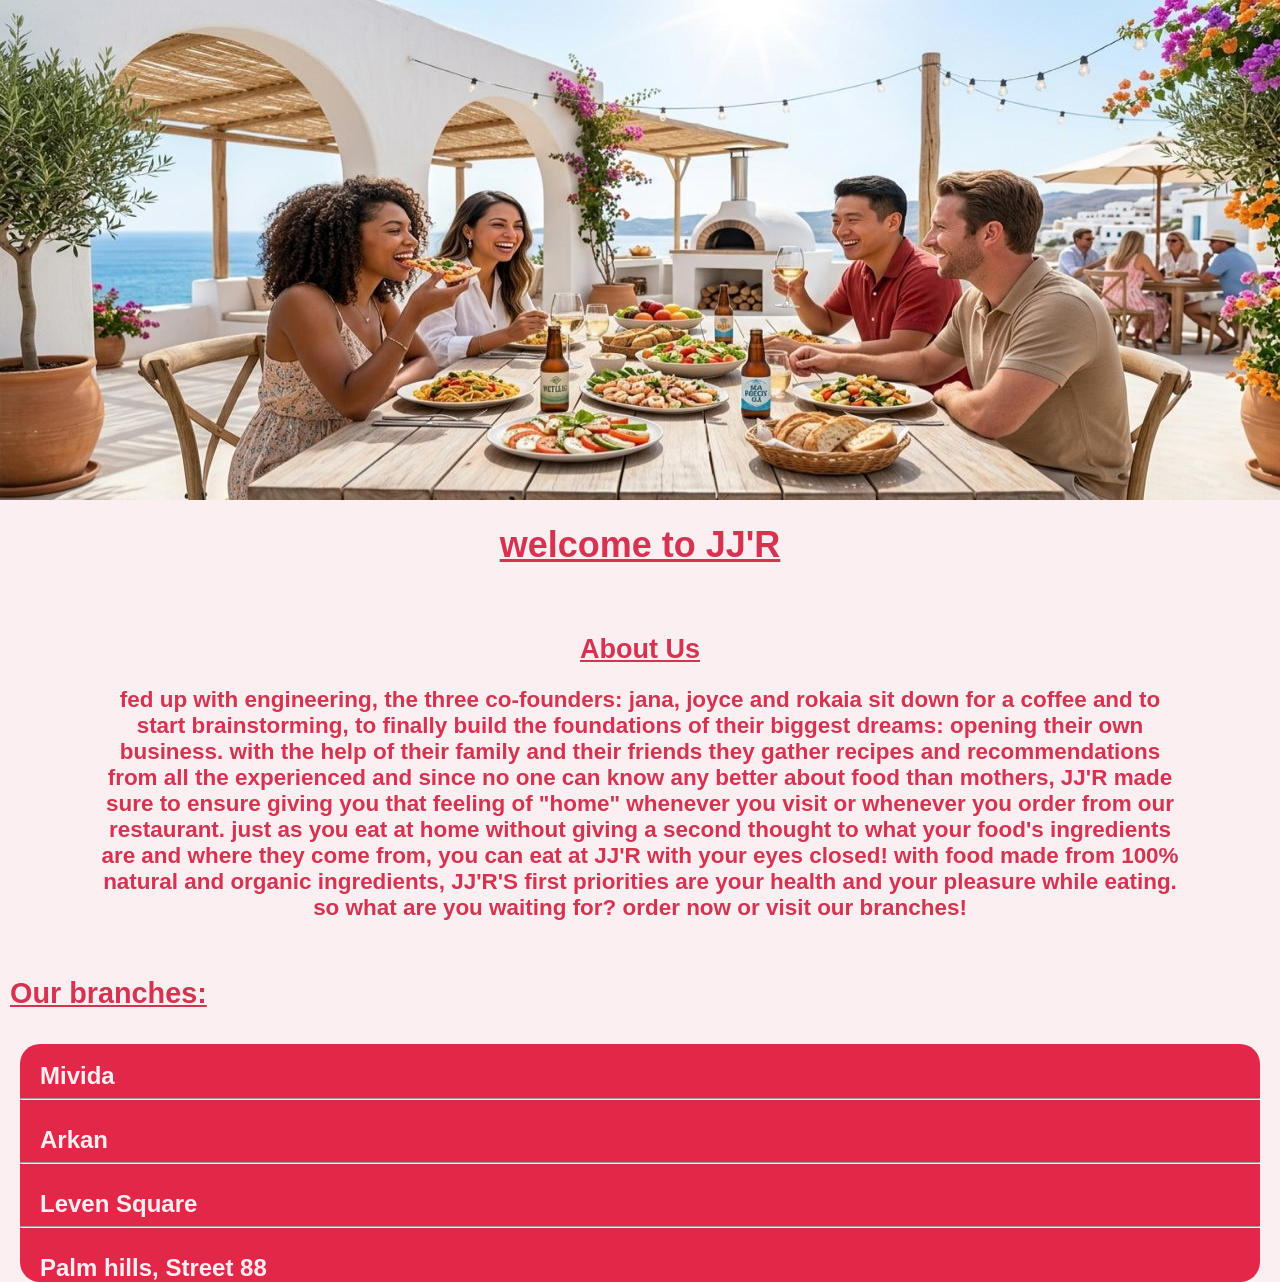
==== mainpage.html @ b5f7653e "Update mainpage.html" ====
<html lang="en">
<head>
    <meta charset="UTF-8">
    <meta name="viewport" content="width=, initial-scale=1.0">
    <title>JJR Restaurant</title>
</head>
    <style>
       body {background-color: #fbeff1;
    margin: 0%}
      .header {
        justify-content: space-between ;
    padding: 0;
text-align: center;
    margin: 0;}
    .pare {color:#d63351;
    font-family: 'Lucida Sans', 'Lucida Sans Regular', 'Lucida Grande', 'Lucida Sans Unicode', Geneva, Verdana, sans-serif;
text-align: center;
font-size: large;
text-decoration: underline;}
.paragraph {color: #d63351;
text-align: center;
margin: 20 100;
size: 95%;
font-size: larger;
font-family: 'Lucida Sans', 'Lucida Sans Regular', 'Lucida Grande', 'Lucida Sans Unicode', Geneva, Verdana, sans-serif;}
.branches { padding: 10;
text-decoration: underline;
color: #d63351;
font-family: 'Lucida Sans', 'Lucida Sans Regular', 'Lucida Grande', 'Lucida Sans Unicode', Geneva, Verdana, sans-serif;
font-size: larger;
}
.links {background-color:#e32749;
border-radius: 20px;
margin: 0 20px;}
.links a { color: #fbeff1;
text-decoration: solid;
font-size: x-large;
 margin: 20;
font-family: 'Lucida Sans', 'Lucida Sans Regular', 'Lucida Grande', 'Lucida Sans Unicode', Geneva, Verdana, sans-serif;
font-weight: 700;}
 .links a:hover {  background-color:#d63351 ;
            transform: scale(1.02);}

       
    </style>

    
</head>

<body> 
 <div class="header">
      <img src="WhatsApp Image 2026-04-28 at 9.41.50 PM.jpeg" height="500" width="100%">
 </div>  
 <div class="pare"> <h1> welcome to JJ'R </h1>
    <br> 
<h2> About Us</h2> 
 </div>

<div class="paragraph"> <h3> fed up with engineering, the three co-founders: jana, joyce and rokaia sit down for a coffee and to start brainstorming, to finally build the foundations of their biggest dreams: opening their own business. with the help of their family and their friends they gather recipes and recommendations from all the experienced and since no one can know any better about food than mothers, JJ'R made sure to ensure giving you that feeling of "home" whenever you visit or whenever you order from our restaurant. just as you eat at home without giving a second thought to what your food's ingredients are and where they come from, you can eat at JJ'R with your eyes closed! with food made from 100% natural and organic ingredients, JJ'R'S first priorities are your health and your pleasure while eating. so what are you waiting for? order now or visit our branches!


</h3></div>
 
<div class="branches"> <h2>Our branches: </h2>

</div>
<div class="links">
<br>
<a href="https://www.google.com/maps/place/Mivida/@30.0001513,31.5435105,17z/data=!3m1!4b1!4m9!3m8!1s0x14582186c8b26163:0xa47b586808a7f61e!5m2!4m1!1i2!8m2!3d30.0001513!4d31.5409409!16s%2Fg%2F11c6f1c50p!5m1!1e1?entry=ttu&g_ep=EgoyMDI2MDQyNi4wIKXMDSoASAFQAw%3D%3D" > Mivida</a>
<hr> <br>
<a href="https://www.google.com/maps/place/%D8%A3%D8%B1%D9%83%D8%A7%D9%86+%D8%A8%D9%84%D8%A7%D8%B2%D8%A7%E2%80%AD/@30.0346125,31.5039548,10z/data=!3m1!5s0x14584734783d065f:0x3f18e3f466e0f4c2!4m10!1m2!2m1!1sarkan!3m6!1s0x14585b0525c31285:0xe916bcf3ee2db2ad!8m2!3d30.0194029!4d31.0045291!15sCgVhcmthbloHIgVhcmthbpIBD3Nob3BwaW5nX2NlbnRlcuABAA!16s%2Fg%2F11n074b_4l!5m1!1e1?entry=ttu&g_ep=EgoyMDI2MDQyNi4wIKXMDSoASAFQAw%3D%3D">Arkan</a>
<hr> <br>
<a href="https://www.google.com/maps/place/Leven+Square/@30.0463803,31.4882039,17z/data=!3m1!4b1!4m6!3m5!1s0x145823bafbab9abf:0xdf165f2d7a9a0231!8m2!3d30.0463803!4d31.485629!16s%2Fg%2F11ft0_6c31!5m1!1e1?entry=ttu&g_ep=EgoyMDI2MDQyNi4wIKXMDSoASAFQAw%3D%3D"> Leven Square</a>
<hr><br>
<a href="https://www.google.com/maps/place/88+Sampraya+Road+Tambon+Cha-am,+Amphoe+Cha-am,+Chang+Wat+Phetchaburi+76120%D8%8C+%D8%AA%D8%A7%D9%8A%D9%84%D8%A7%D9%86%D8%AF%E2%80%AD/@12.6573443,99.9399002,17z/data=!3m1!4b1!4m6!3m5!1s0x30fd0051bb1911bf:0x3ebaca98aea10be1!8m2!3d12.6573443!4d99.9373253!16s%2Fg%2F11jylfdhjd!5m1!1e1?entry=ttu&g_ep=EgoyMDI2MDQyNi4wIKXMDSoASAFQAw%3D%3D"> Palm hills, Street 88</a>
</div>
</body>
</html>
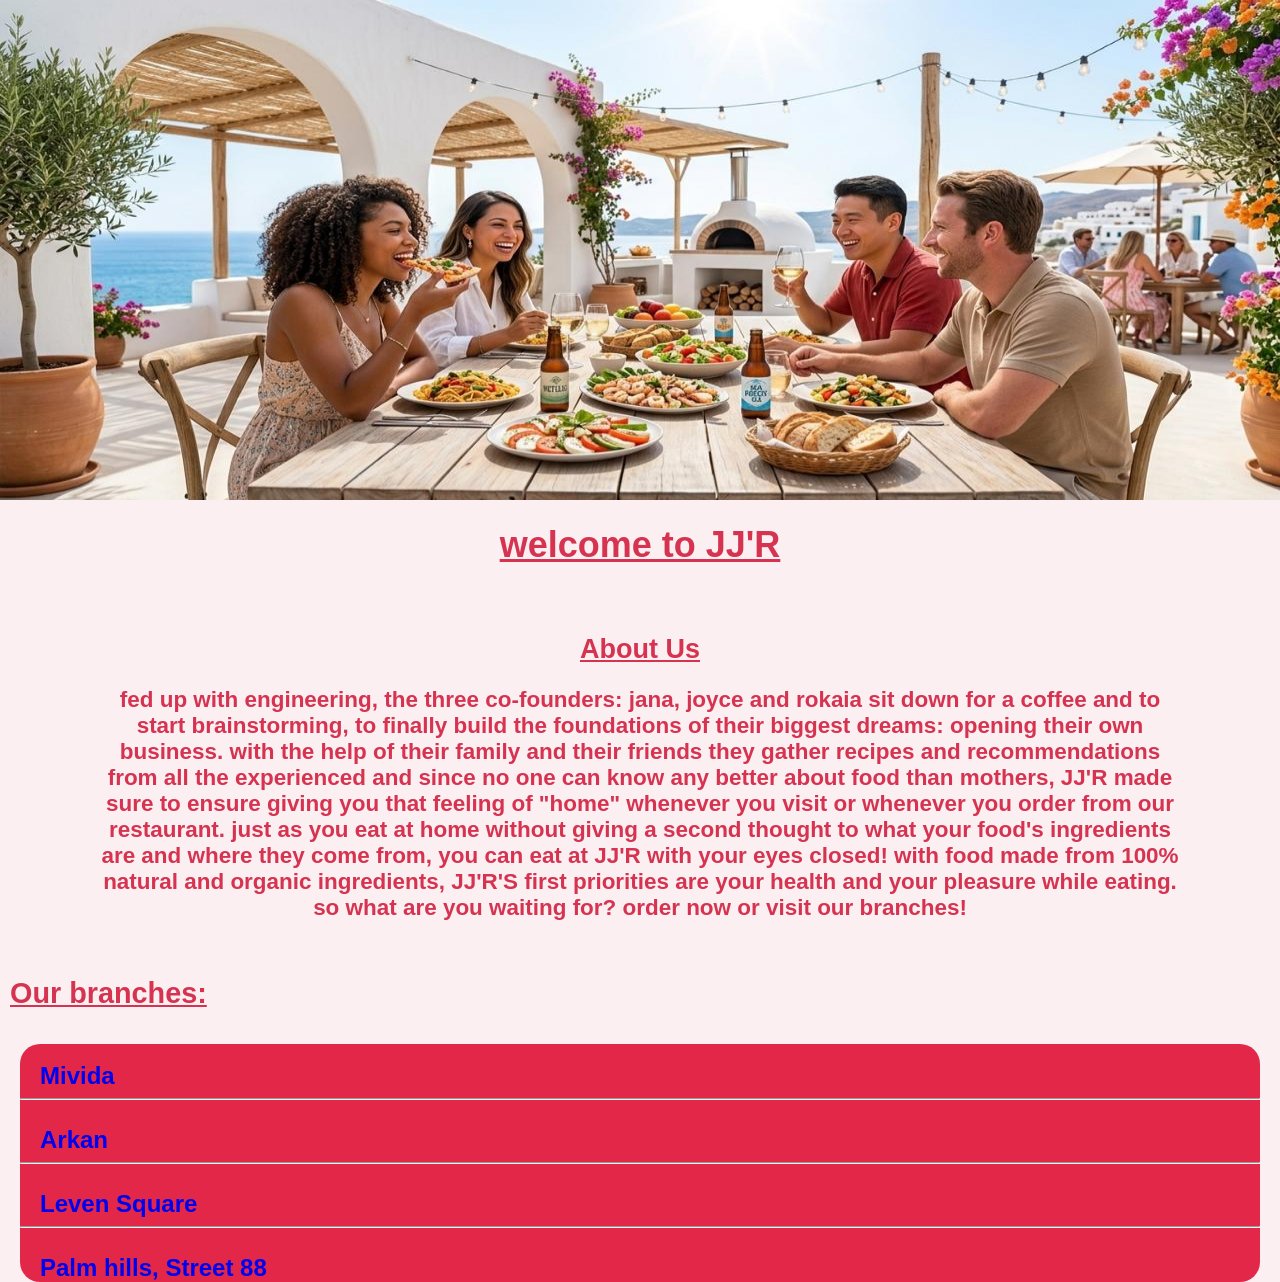
==== commit 3f1c6090: "Update mainpage.html" ====
--- a/mainpage.html
+++ b/mainpage.html
@@ -32,7 +32,7 @@
 .links {background-color:#e32749;
 border-radius: 20px;
 margin: 0 20px;}
-.links a { color: #fbeff1;
+.links a { color: ;#e32749;
 text-decoration: solid;
 font-size: x-large;
  margin: 20;
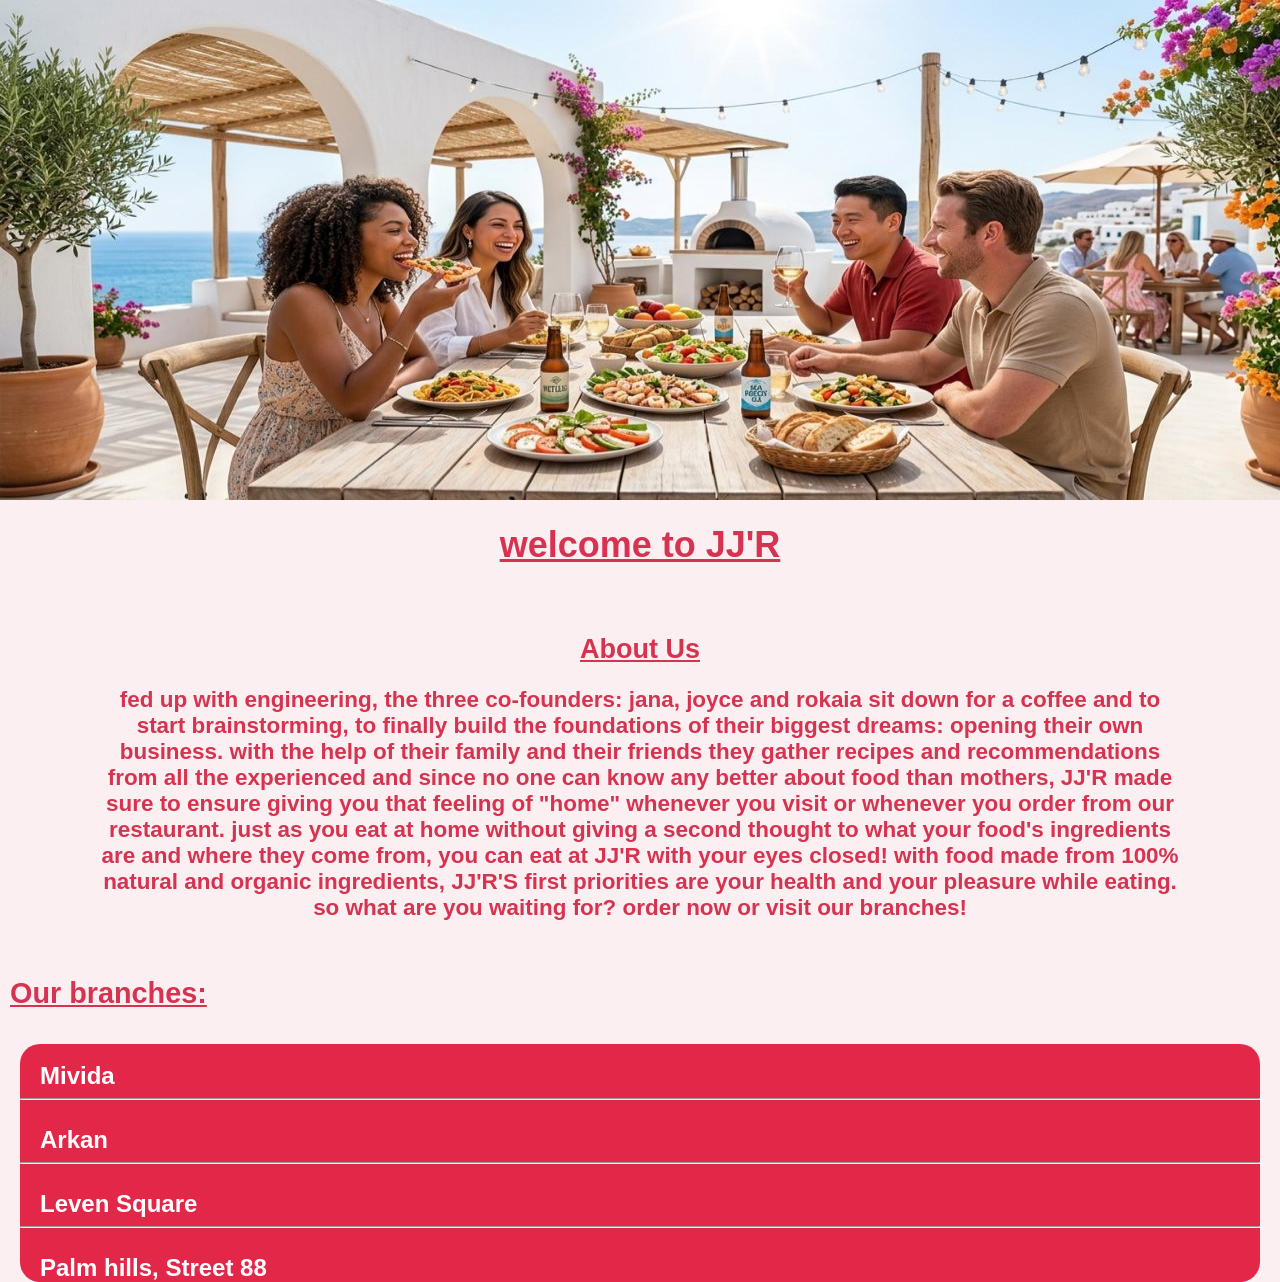
==== commit f77e3c64: "Update mainpage.html" ====
--- a/mainpage.html
+++ b/mainpage.html
@@ -32,7 +32,7 @@
 .links {background-color:#e32749;
 border-radius: 20px;
 margin: 0 20px;}
-.links a { color: ;#e32749;
+.links a { color:white;
 text-decoration: solid;
 font-size: x-large;
  margin: 20;
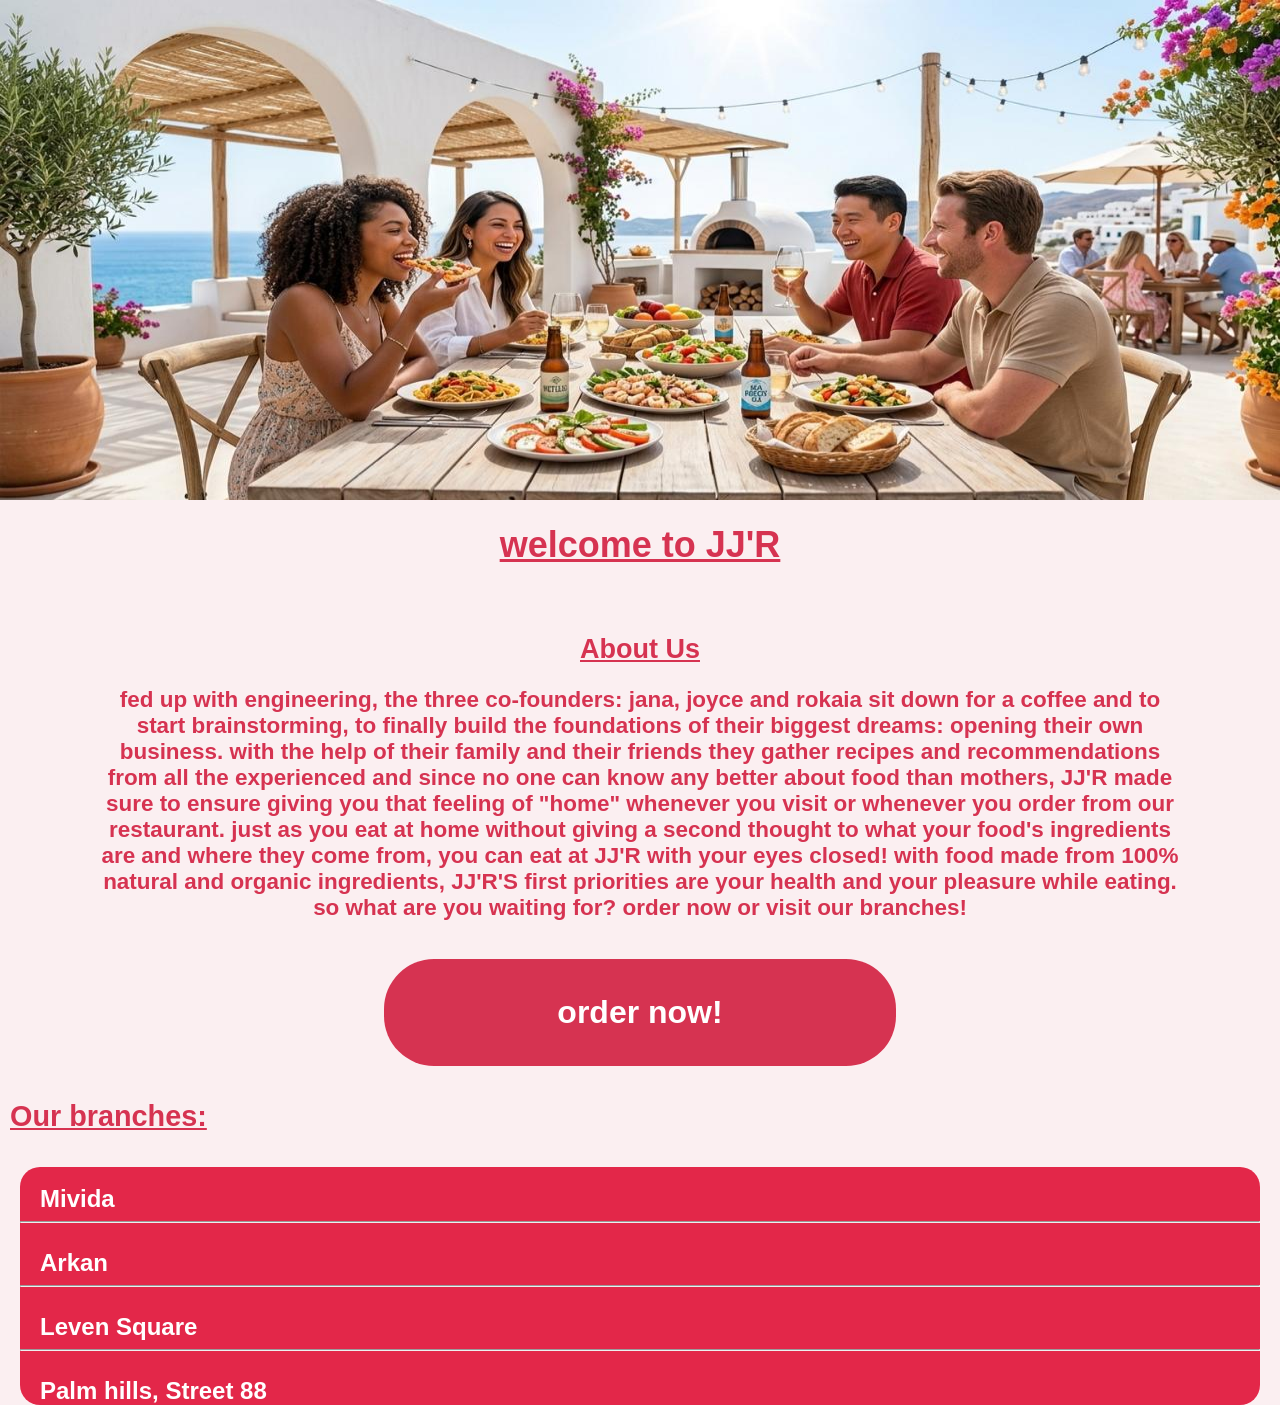
==== commit e8174984: "Update mainpage.html" ====
--- a/mainpage.html
+++ b/mainpage.html
@@ -40,7 +40,17 @@
 font-weight: 700;}
  .links a:hover {  background-color:#d63351 ;
             transform: scale(1.02);}
-
+.order { background-color: #d63351;
+            color: white;
+            border: none;
+            padding: 14px;
+            width: 40%;
+            border-radius: 50px;
+            font-size: 1rem;
+            font-weight: 600;
+            cursor: pointer;
+            margin-top: 15px;
+            transition: 0.3s;}
        
     </style>
 
@@ -60,6 +70,8 @@
 
 
 </h3></div>
+    <div><a href="menu.html"> <center> <button class="order"><h1> order now!</h1> </button> </center> </a>
+</div>
  
 <div class="branches"> <h2>Our branches: </h2>
 
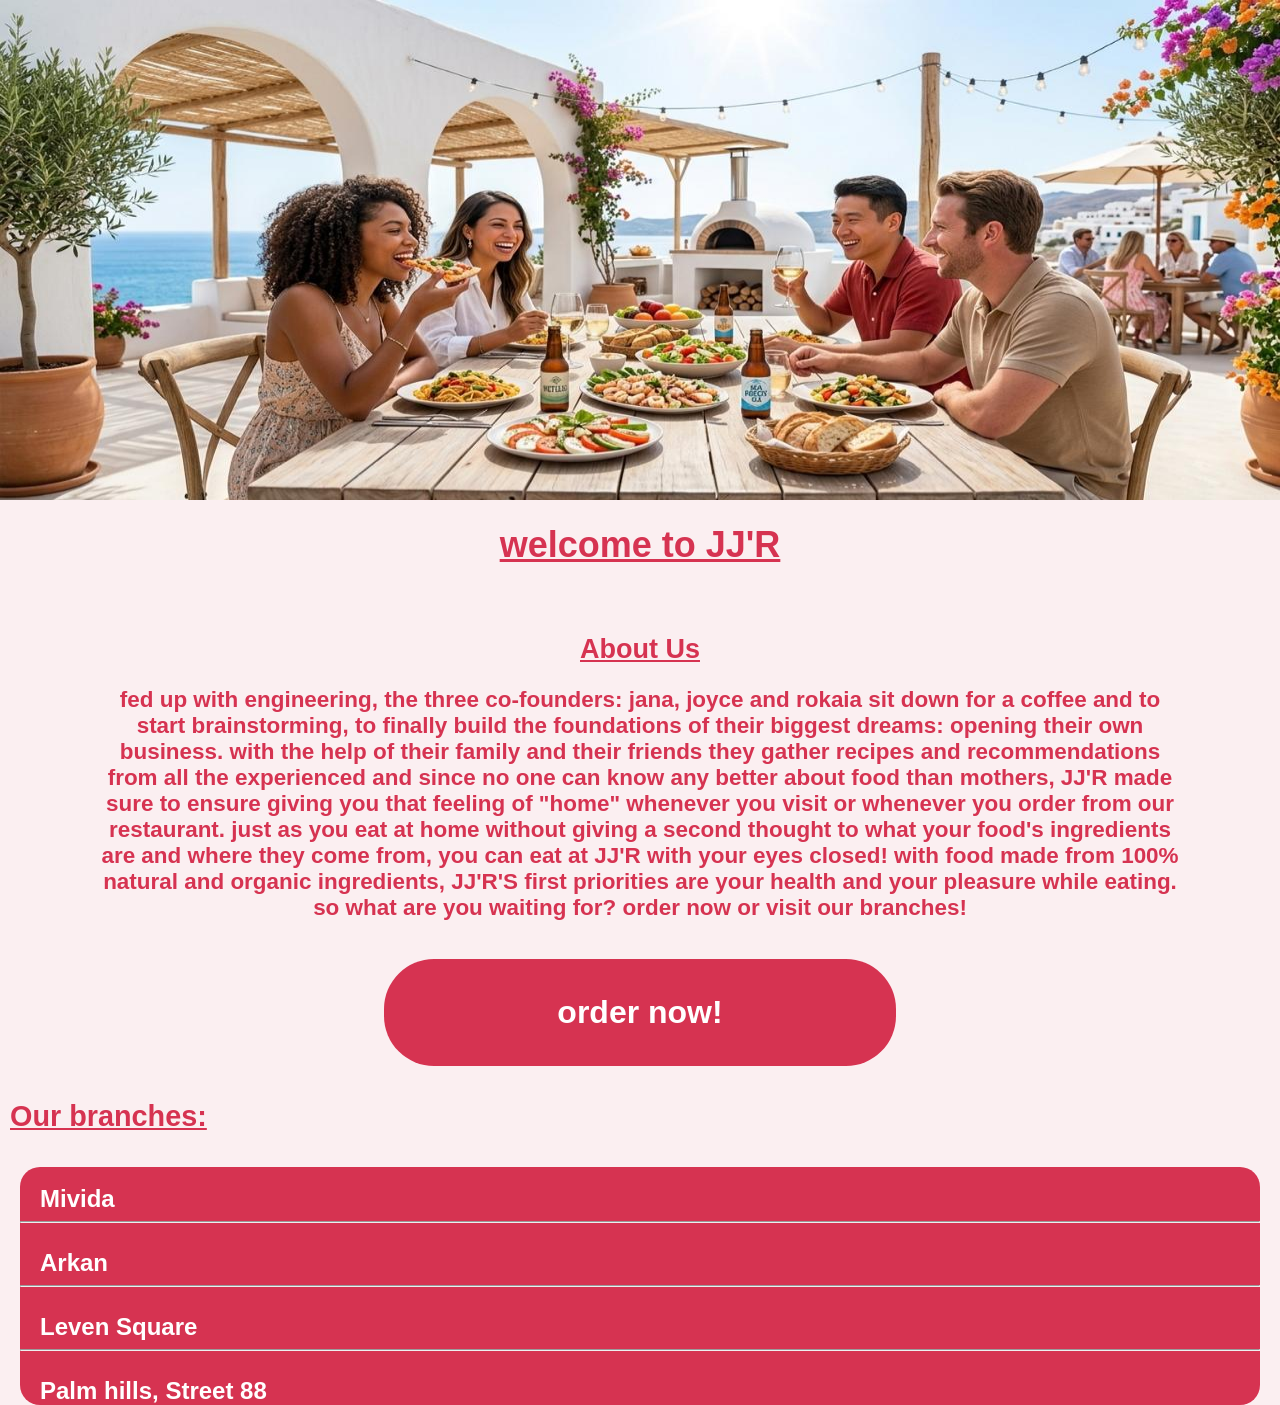
==== commit b59e3994: "Update mainpage.html" ====
--- a/mainpage.html
+++ b/mainpage.html
@@ -29,7 +29,7 @@
 font-family: 'Lucida Sans', 'Lucida Sans Regular', 'Lucida Grande', 'Lucida Sans Unicode', Geneva, Verdana, sans-serif;
 font-size: larger;
 }
-.links {background-color:#e32749;
+.links {background-color:#d63351;
 border-radius: 20px;
 margin: 0 20px;}
 .links a { color:white;
@@ -38,8 +38,7 @@
  margin: 20;
 font-family: 'Lucida Sans', 'Lucida Sans Regular', 'Lucida Grande', 'Lucida Sans Unicode', Geneva, Verdana, sans-serif;
 font-weight: 700;}
- .links a:hover {  background-color:#d63351 ;
-            transform: scale(1.02);}
+ .links a:hover {  background-color: darkred;}
 .order { background-color: #d63351;
             color: white;
             border: none;
@@ -48,9 +47,7 @@
             border-radius: 50px;
             font-size: 1rem;
             font-weight: 600;
-            cursor: pointer;
-            margin-top: 15px;
-            transition: 0.3s;}
+            margin-top: 15px;}
        
     </style>
 
